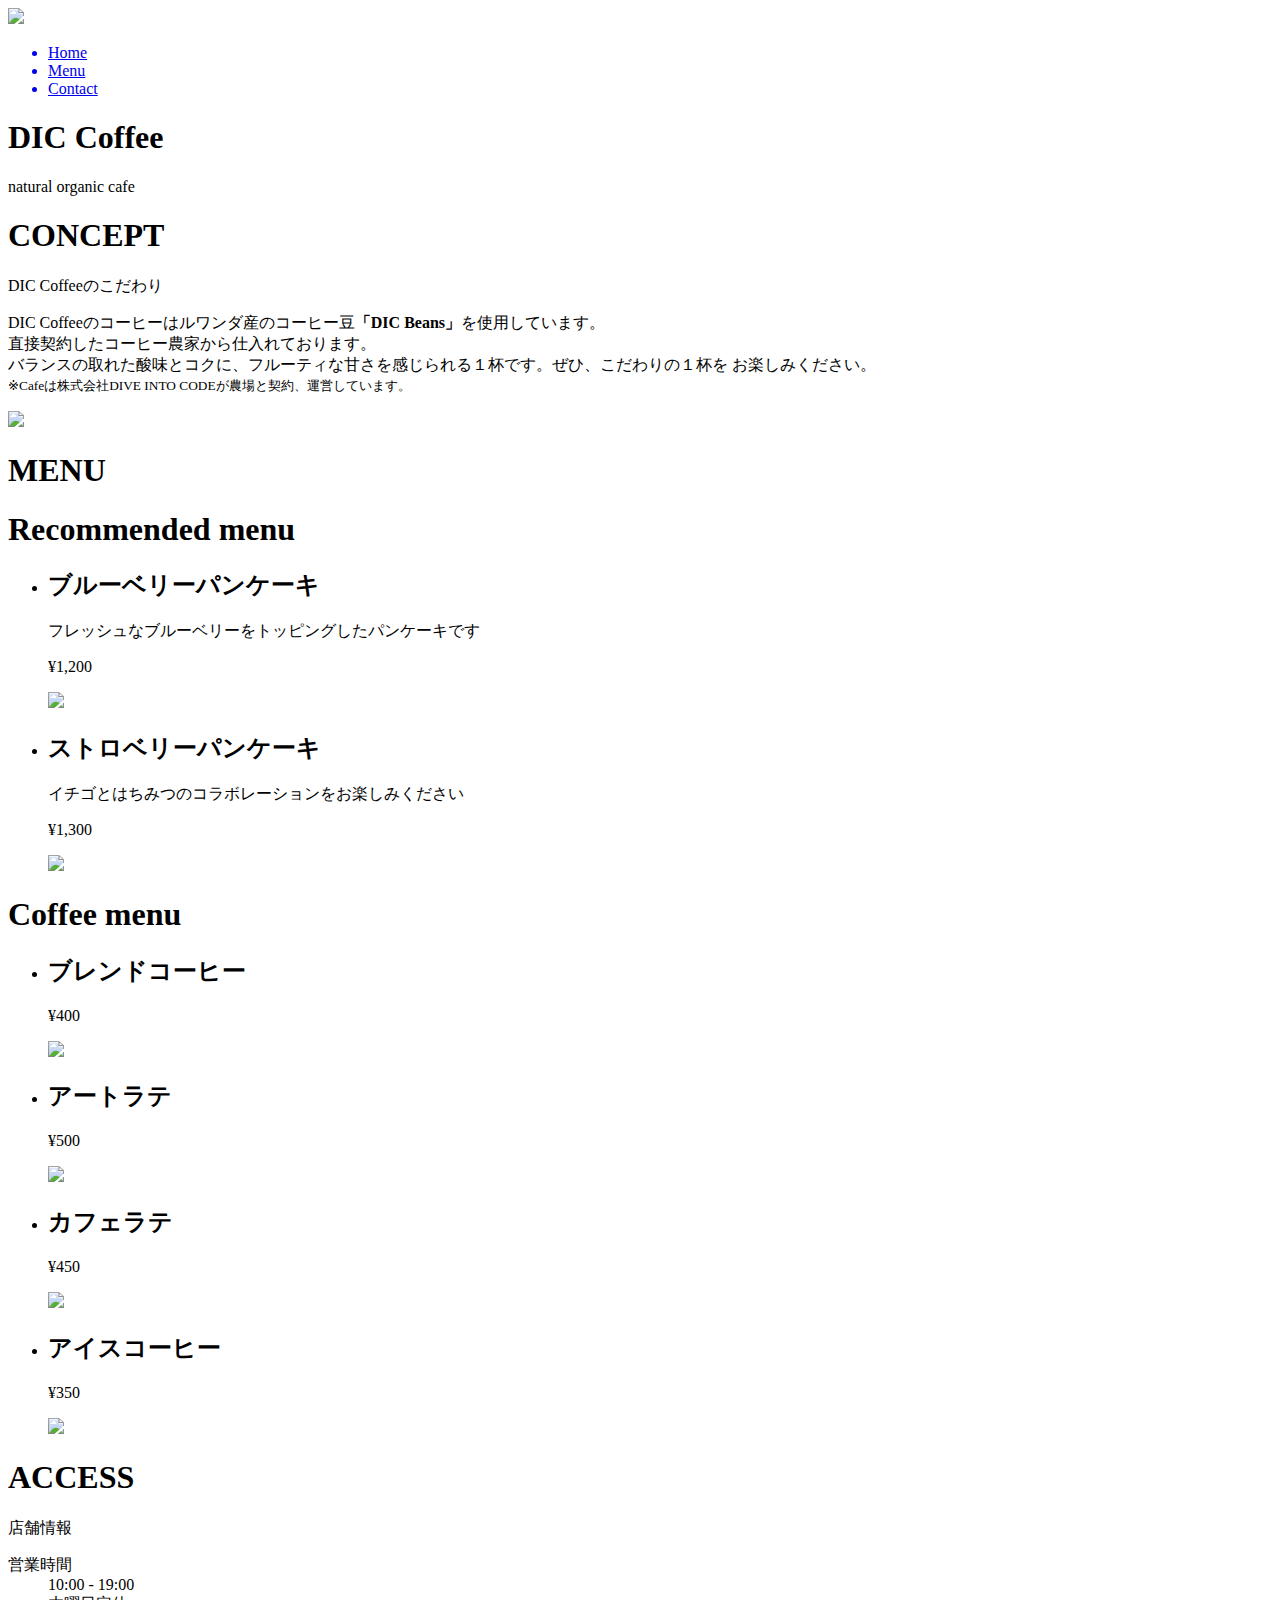
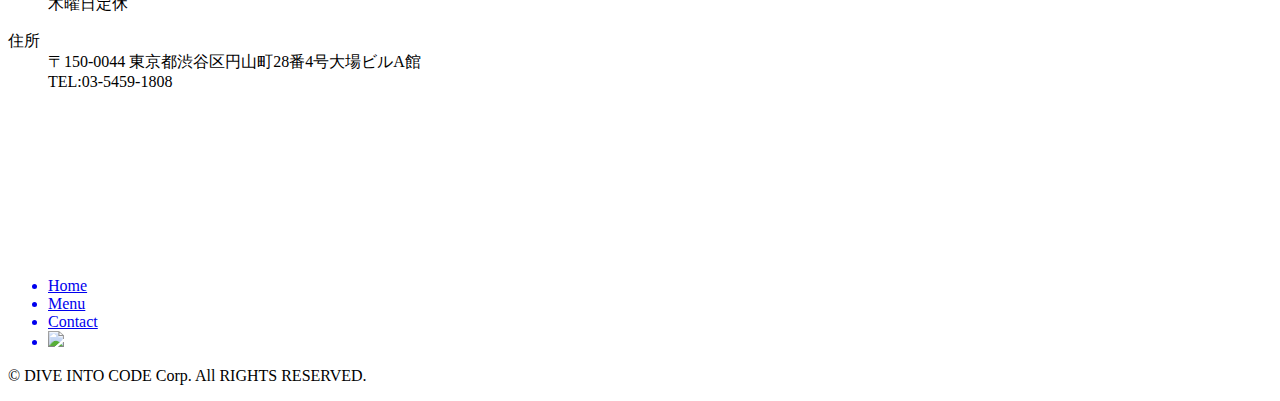
==== index.html @ cbf8e0c2 "初回変更" ====
<!DOCTYPE html>
<html>
  <head>
    <title>DIC cafe</title>
    <link href="css/normalize.css" rel="stylesheet">
    <link href="css/main.css" rel="stylesheet">
    <link href="https://fonts.googleapis.com/css2?family=Noto+Serif+JP:wght@400;700&display=swap" rel="stylesheet">
  </head>
  <body>
    <header>
      <nav class="header_nav">
        <a href="index.html" class="logo"><img src="images/sample_logo_k.png"></a>
        <ul class="global_nav">
          <a href="index.html" class="global_nav_item">
            <li>Home</li>
          </a>
          <a href="menu.html" class="global_nav_item">
            <li>Menu</li>
          </a>
          <a href="contact.html" class="global_nav_item">
            <li>Contact</li>
          </a>
        </ul>
      </nav>
      <div class="key section_inner">
        <h1>DIC Coffee</h1>
        <p>natural organic cafe</p>
      </div>
    </header>
    <section>
      <article class="section_inner">
        <div class="section_title">
          <h1>CONCEPT</h1>
          <p>DIC Coffeeのこだわり</p>
        </div>
        <div class="concept_inner">
          <p class="concept_content">
            DIC Coffeeのコーヒーはルワンダ産のコーヒー豆<strong>「DIC Beans」</strong>を使用しています。<br>
            直接契約したコーヒー農家から仕入れております。<br>
            バランスの取れた酸味とコクに、フルーティな甘さを感じられる１杯です。ぜひ、こだわりの１杯を
            お楽しみください。<br>
            <small>※Cafeは株式会社DIVE INTO CODEが農場と契約、運営しています。</small>
          </p>
          <img src="images/sample_concept.jpg" class="concept_image">
        </div>
      </article>
      <article class="section_inner menu_section">
        <div class="section_title">
          <h1>MENU</h1>
        </div>
        <section>
          <div class="center">
            <h1 class="menu_title">Recommended menu</h1>
          </div>
          <!-- menu_listクラスに共通化しマルチクラス化! -->
          <ul class="menu_list menu_list_recommended">
            <li class="menu_item">
              <div class="menu_item_content">
                <h2 class="menu_item_title">ブルーベリーパンケーキ</h2>
                <p>フレッシュなブルーベリーをトッピングしたパンケーキです</p>
                <p class="menu_item_price">¥1,200</p>
              </div>
              <img src="images/sample_pancake1.jpg" class="menu_item_image">
            </li>
            <li class="menu_item">
              <div class="menu_item_content">
                <h2 class="menu_item_title">ストロベリーパンケーキ</h2>
                <p>イチゴとはちみつのコラボレーションをお楽しみください</p>
                <p class="menu_item_price">¥1,300</p>
              </div>
              <img src="images/sample_pancake2.jpg" class="menu_item_image">
            </li>
          </ul>
        </section>
        <section>
          <div class="center">
            <h1 class="menu_title">Coffee menu</h1>
          </div>
          <ul class="menu_list coffee_menu">
            <li class="caffee_menu_list_item">
              <div class="caffee_menu_content">
                <h2 class="menu_item_title">ブレンドコーヒー</h2>
                <p class="caffee_menu_price">¥400</p>
              </div>
              <img src="images/sample_cafe1.jpg" class="caffee_menu_image">
            </li>
            <li class="caffee_menu_list_item">
              <div class="caffee_menu_content">
                <h2 class="menu_item_title">アートラテ</h2>
                <p class="caffee_menu_price">¥500</p>
              </div>
              <img src="images/sample_cafe2.jpg" class="caffee_menu_image">
            </li>
            <li class="caffee_menu_list_item">
              <div class="caffee_menu_content">
                <h2 class="menu_item_title">カフェラテ</h2>
                <p class="caffee_menu_price">¥450</p>
              </div>
              <img src="images/sample_cafe3.jpg" class="caffee_menu_image">
            </li>
            <li class="caffee_menu_list_item">
              <div class="caffee_menu_content">
                <h2 class="menu_item_title">アイスコーヒー</h2>
                <p class="caffee_menu_price">¥350</p>
              </div>
              <img src="images/sample_cafe4.jpg" class="caffee_menu_image">
            </li>
          </ul>
        </section>
      </article>
      <article class="section_inner">
        <div class="section_title">
          <h1>ACCESS</h1>
          <p>店舗情報</p>
        </div>
        <dl class="info">
          <dt class="info_title">営業時間</dt>
          <dd>10:00 - 19:00<br>木曜日定休</dd>
        </dl>
        <dl class="info">
          <dt class="info_title">住所</dt>
          <dd>
            〒150-0044 東京都渋谷区円山町28番4号大場ビルA館<br>
            TEL:03-5459-1808
          </dd>
        </dl>
        <div class="frame_area">
          <iframe src="https://www.google.com/maps/embed?pb=!1m18!1m12!1m3!1d5723.1768465004225!2d139.69187157100714!3d35.65611896498496!2m3!1f0!2f0!3f0!3m2!1i1024!2i768!4f13.1!3m3!1m2!1s0x60188b55bb763035%3A0xce78de49371df292!2z44CSMTUwLTAwNDQg5p2x5Lqs6YO95riL6LC35Yy65YaG5bGx55S677yS77yY4oiS77yU!5e0!3m2!1sja!2sjp!4v1467122697560" id="map" class="frame_child" frameborder="0" style="border:0" allowfullscreen="allowfullscreen"></iframe>
        </div>
      </article>
    </section> 
    <footer class="footer">
      <nav>
        <ul class="footer_nav">
          <a href="index.html" class="footer_nav_item">
            <li>Home</li>
          </a>
          <a href="menu.html" class="footer_nav_item">
            <li>Menu</li>
          </a>
          <a href="contact.html" class="footer_nav_item">
            <li>Contact</li>
          </a>
          <a href="index.html" class="footer_nav_item">
            <li>
              <img src="images/sample_logo_w.png" class="footer_logo">
            </li>
          </a>
        </ul>
      </nav>
      <p class="footer_right">© DIVE INTO CODE Corp. All RIGHTS RESERVED.</p>
    </footer>
  </body>
</html>
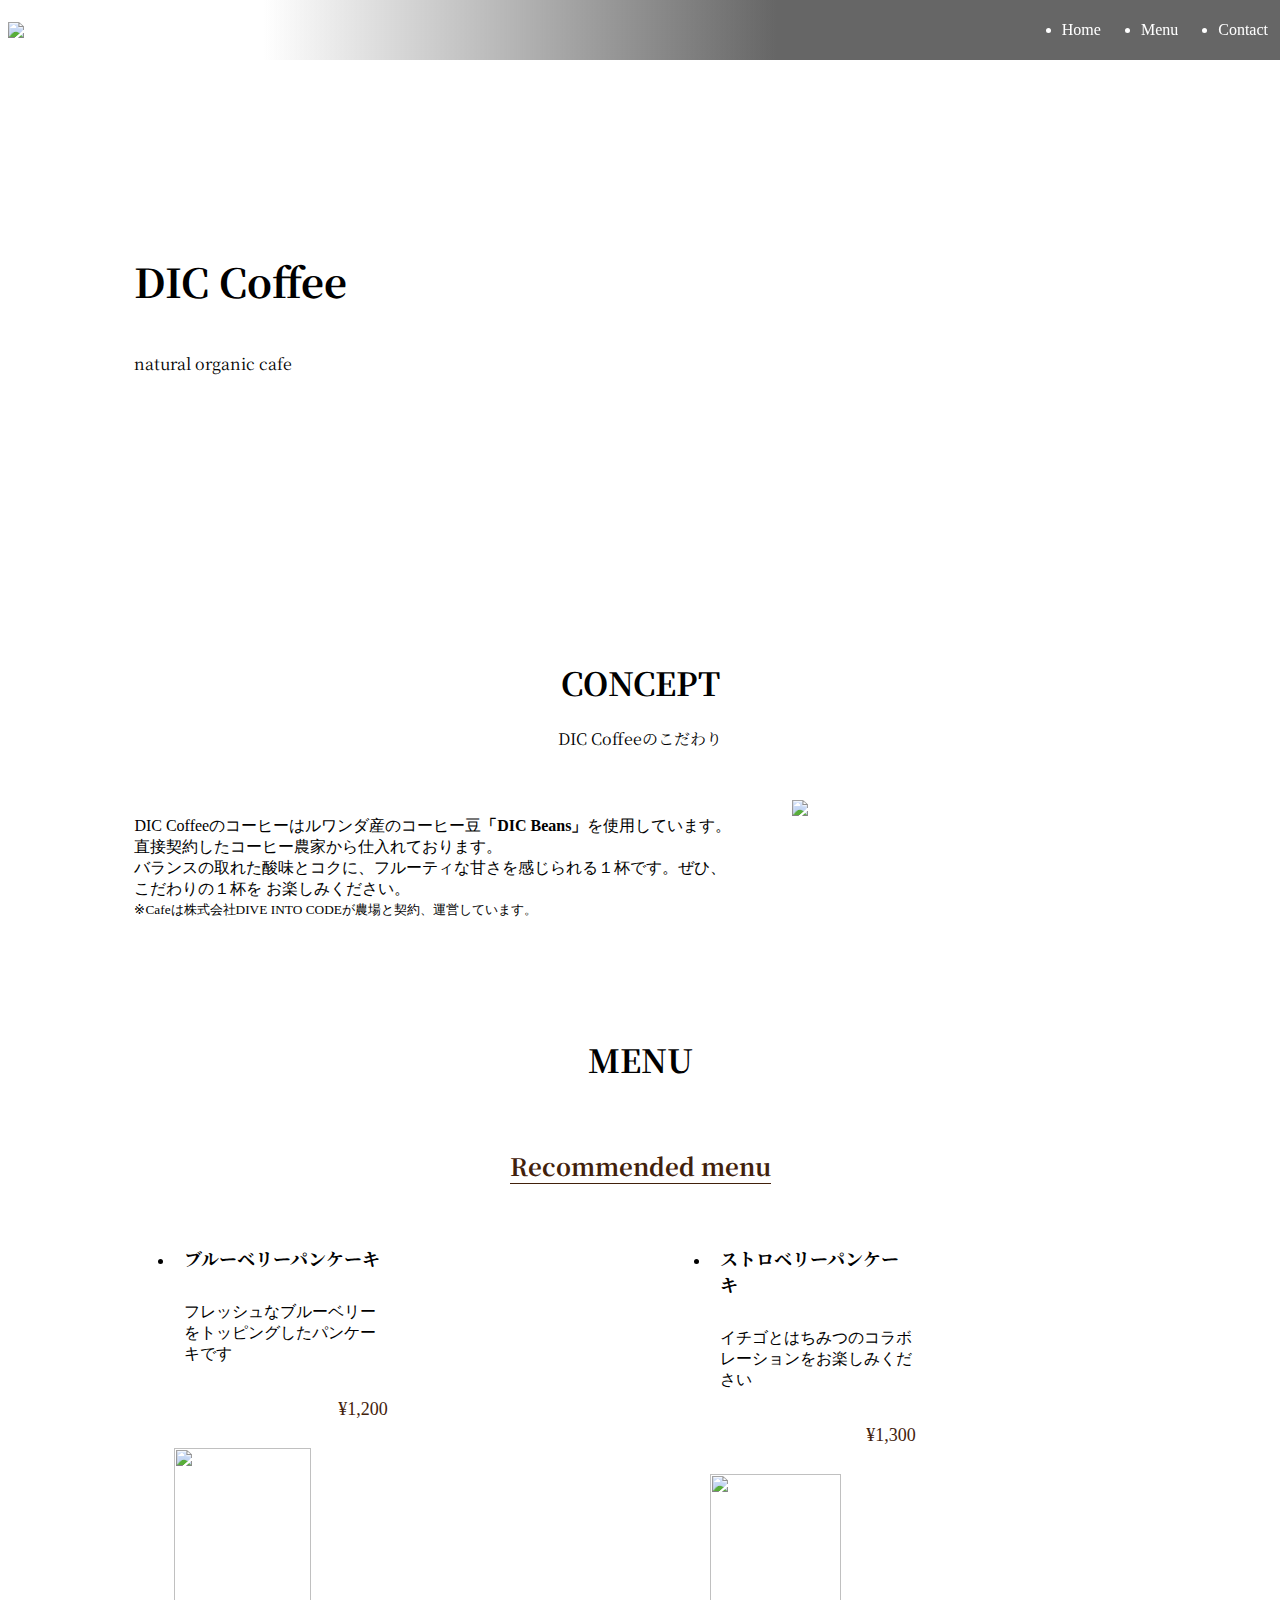
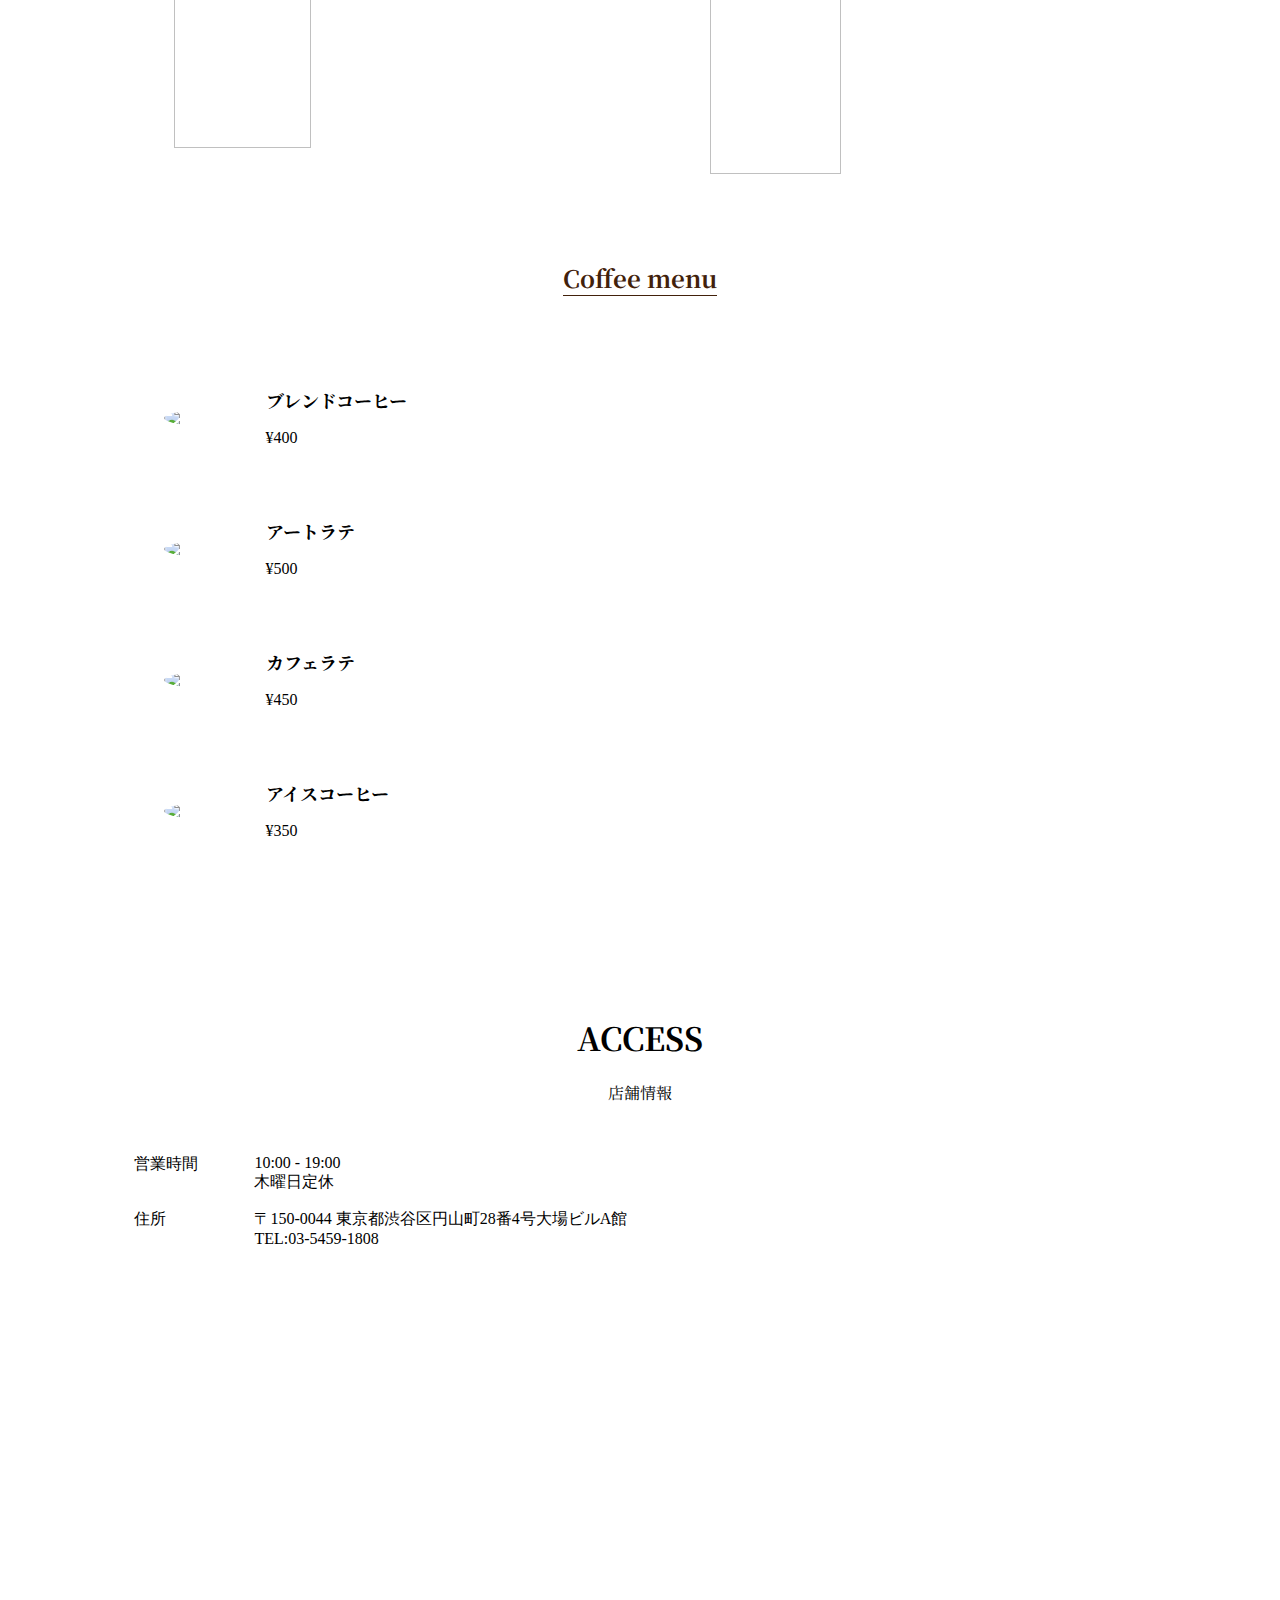
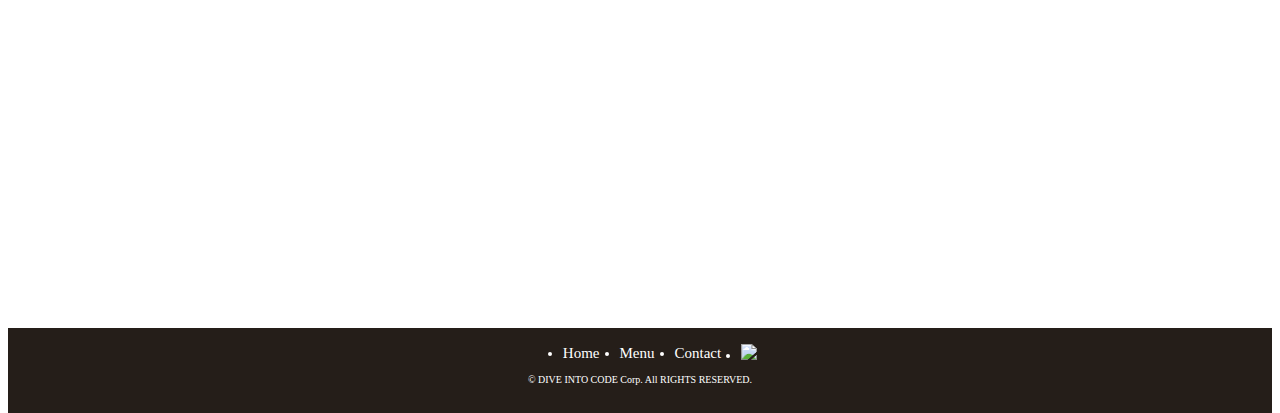
==== commit ab0385ba: "提出用" ====
--- a/index.html
+++ b/index.html
@@ -54,7 +54,7 @@
           </div>
           <!-- menu_listクラスに共通化しマルチクラス化! -->
           <ul class="menu_list menu_list_recommended">
-            <li class="menu_item">
+            <li class="recomend_menu_item">
               <div class="menu_item_content">
                 <h2 class="menu_item_title">ブルーベリーパンケーキ</h2>
                 <p>フレッシュなブルーベリーをトッピングしたパンケーキです</p>
@@ -62,7 +62,7 @@
               </div>
               <img src="images/sample_pancake1.jpg" class="menu_item_image">
             </li>
-            <li class="menu_item">
+            <li class="recomend_menu_item">
               <div class="menu_item_content">
                 <h2 class="menu_item_title">ストロベリーパンケーキ</h2>
                 <p>イチゴとはちみつのコラボレーションをお楽しみください</p>
@@ -151,4 +151,4 @@
       <p class="footer_right">© DIVE INTO CODE Corp. All RIGHTS RESERVED.</p>
     </footer>
   </body>
-</html>
+</html>--- a/css/main.css
+++ b/css/main.css
@@ -0,0 +1,289 @@
+@import 'bulma/css/bulma.css';
+html {
+  height: 100%;
+}
+body {
+  position: relative;
+  padding-bottom: 75px;
+  min-height: 100%;
+}
+.center {
+  text-align: center;
+}
+
+/* header */
+.header_nav {
+  background: linear-gradient(90deg, #fff 20%, rgba(0,0,0,.6) 60%);
+  display: flex;
+  justify-content: space-between;
+  align-items: stretch;
+  height: 60px;
+  position: fixed;
+  top: 0;
+  width: 100%;
+}
+.logo {
+  width: 120px;
+  display: flex;
+  align-items: center;
+}
+.logo img{
+  width: 100%;
+}
+.global_nav {
+  display: flex;
+  justify-content: flex-end;
+  align-items: stretch;
+}
+.global_nav_item {
+  padding: 0 20px;
+  display: flex;
+  flex-direction: column;
+  justify-content: center;
+  color: #fff;
+  text-decoration: none;
+}
+.global_nav_item:hover {
+  background: #fff;
+  color: #42210b;
+}
+
+/* footer */
+.footer {
+  width: 100%;
+  background: #251e19;
+  position: absolute;
+  bottom: -75px;
+  padding-bottom: 10px;
+  height: 75px;
+}
+.footer_nav {
+  display: flex;
+  justify-content: center;
+  margin-bottom: 10px;
+}
+.footer_nav_item {
+  padding: 0 10px;
+  display: flex;
+  flex-direction: column;
+  justify-content: center;
+  color: white;
+  text-decoration: none;
+  font-size: 15px;
+}
+.footer_logo {
+  width: 80px;
+}
+.footer_right {
+  color: white;
+  text-align: center;
+  font-size: 10px;
+}
+
+/* キービジュアル */
+.key {
+  height: 500px;
+  background: center / cover no-repeat url("../images/sample_key.jpg");
+  display: flex;
+  flex-direction: column;
+  justify-content: center;
+  font-family: 'Noto Serif JP', serif;
+}
+.key h1{
+  font-size: 2.5rem;
+}
+
+/* コンセプトセクション */
+.concept_inner {
+  display: flex;
+  justify-content: space-between;
+}
+.concept_content {
+  width: 60%;
+}
+.concept_image {
+  width: 35%;
+}
+
+/* セクション共通 */
+.section_inner {
+  padding: 50px 10% 30px;
+}
+.section_title {
+  font-family: 'Noto Serif JP', serif;
+  text-align: center;
+  margin-bottom: 50px;
+}
+
+/* 店舗情報セクション */
+.info {
+  display: flex;
+}
+.info_title {
+  width: 80px;
+}
+.frame_area {
+  position: relative;
+  width: 100%;
+  padding-top: 56.25%;
+}
+.frame_child{
+  position: absolute;
+  top: 0;
+  right: 0;
+  width: 100%;
+  height: 100%;
+}
+
+/* メニューセクション */
+.menu_section {
+  background: url("../images/sample_menu_bg.jpg") no-repeat bottom;
+  background-attachment: fixed;
+}
+.menu_title {
+  display: inline-block;
+  font-family: 'Noto Serif JP', serif;
+  text-align: center;
+  font-size: 1.5rem;
+  color: #42210b;
+  border-bottom: solid #42210b 1px;
+  margin-bottom: 20px;
+}
+
+.coffee_menu {
+  background: #fff;
+  padding: 20px;
+}
+.caffee_menu_list_item {
+  width: 49%;
+  display: flex;
+  flex-direction: row-reverse;
+  align-items: center;
+  padding: 10px;
+}
+.caffee_menu_image {
+  width: 20%;
+  border-radius: 50%;
+}
+.caffee_menu_content {
+  width: 80%;
+  padding: 10px;
+}
+
+
+/* メニューページ */
+.menu_key {
+  height: 100px;
+  background: url("../images/sample_key.jpg") no-repeat center;
+  background-size: cover;
+}
+.wrapper {
+  display: flex;
+}
+.main {
+  padding: 0 0 0 50px;
+  width: calc(100% - 200px);
+}
+
+/* メニューページ - サイドメニュー */
+.side_menu {
+  width: 200px;
+}
+.side_menu_title {
+  font-family: 'Noto Serif JP', serif;
+  font-size: 25px;
+  padding-left: 10px;
+}
+.side_menu_item {
+  padding: 20px 10px;
+  border-bottom: solid #42210b 1px;
+  display: block;
+  text-decoration: none;
+}
+.side_menu_item:hover {
+  background: rgba(83,71,65,.3);
+}
+.side_ad {
+  color: #fff;
+  background: rgba(83,71,65,.7);
+  padding: 20px;
+  margin: 30px 0;
+}
+
+/* メニューページ - メイン */
+.menu_image {
+  width: 100%;
+  height: 500px;
+  object-fit: cover;
+}
+.menu_name {
+  font-family: 'Noto Serif JP', serif;
+}
+.menu_price {
+  font-family: 'Noto Serif JP', serif;
+  font-size: 20px;
+  margin-bottom: 30px;
+}
+
+.pancake_menu {
+  background: rgba(83,71,65,.5);
+  padding: 20px;
+  margin-top: 50px;
+}
+
+/* メニューアイテムコンポーネント */
+.menu_list {
+  display: flex;
+  justify-content: space-between;
+  flex-wrap: wrap;
+}
+
+.menu_list_recommended {
+  /* ※トップページのメニューリストには別途paddingの設定（マルチクラス） */
+  padding-bottom: 50px;
+}
+
+.menu_item {
+  width: 49%;
+  display: flex;
+  flex-direction: row-reverse;
+  box-shadow: 2px 2px 5px rgba(0,0,0,0.4);
+  margin-bottom: 20px;
+}
+.menu_item_content {
+  width: 45%;
+  padding: 10px;
+  display: flex;
+  flex-direction: column;
+  justify-content: space-between;
+  background: #fff;
+}
+.menu_item_image {
+  width: 55%;
+  object-fit: cover;
+  height: 300px;
+}
+.menu_item_price {
+  color: #42210b;
+  font-size: 18px;
+  text-align: right;
+}
+
+.menu_item_title {
+  font-size: 18px;
+  font-family: 'Noto Serif JP', serif;
+}
+
+/* ボタンコンポーネント */
+.btn {
+  padding: 10px 20px;
+  border: none;
+  border-radius: 5px;
+}
+.btn-detail {
+  background:#2e58a6;
+  color: #fff;
+}
+.btn-disabled {
+  background: rgba(0,0,0,0.3);
+}
